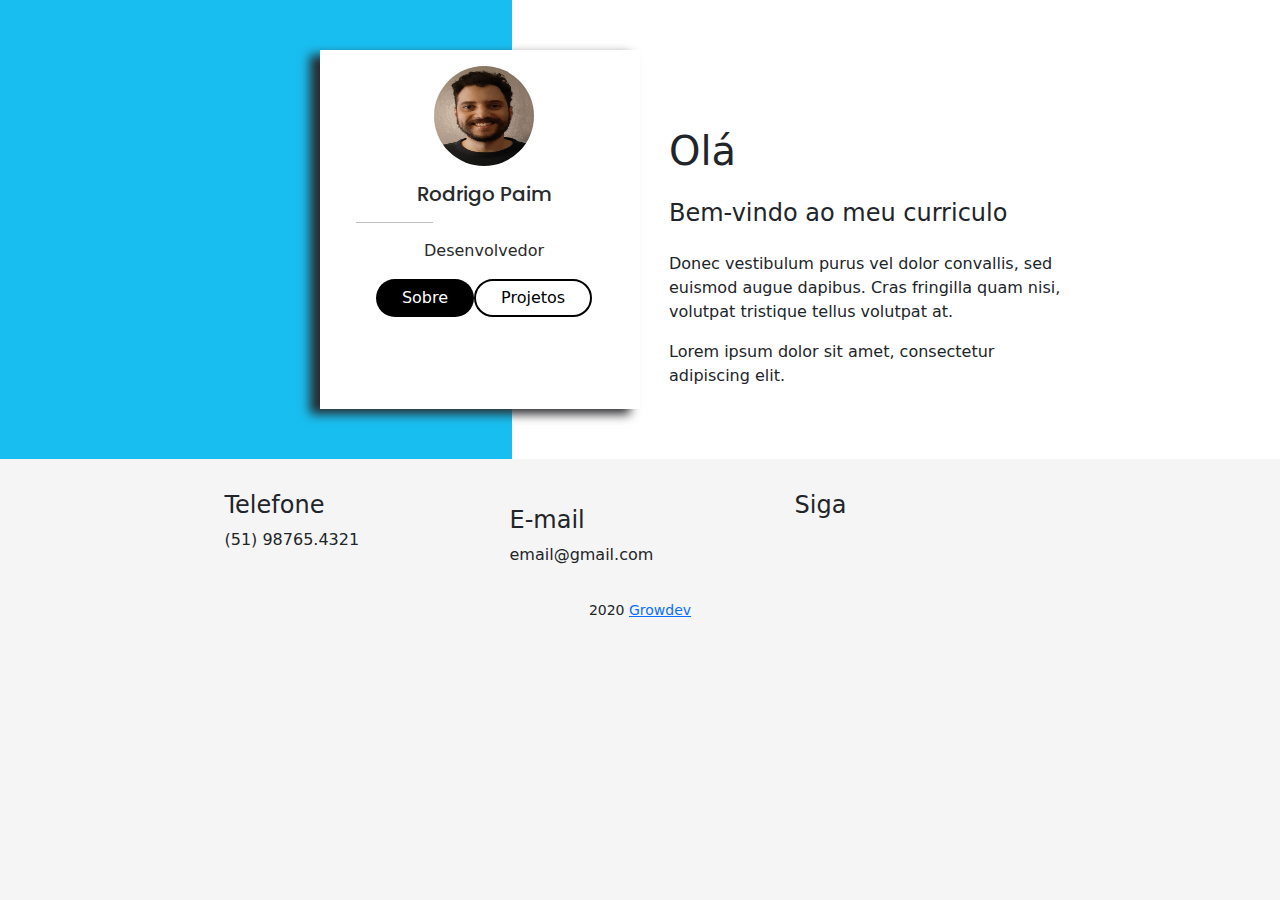
==== Modulo 4/index.html @ 428ef163 "Primeiro commit" ====
<!DOCTYPE html>
<html lang="en">
<head>
    <meta charset="UTF-8">
    <meta http-equiv="X-UA-Compatible" content="IE=edge">
    <meta name="viewport" content="width=device-width, initial-scale=1.0">
    <link
        rel="stylesheet" href="https://pro.fontawesome.com/releases/v5.10.0/css/all.css"
        integrity="sha384-AYmEC3Yw5cVb3ZcuHtOA93w35dYTsvhLPVnYs9eStHfGJvOvKxVfELGroGkvsg+p"
        crossorigin="anonymous"
    />
    <link rel="preconnect" href="https://fonts.gstatic.com">
    <link href="https://fonts.googleapis.com/css2?family=Poppins:wght@600&display=swap" rel="stylesheet">
    <link rel="stylesheet" href="./css/bootstrap.css">
    <link rel="stylesheet" href="./css/style.css">
    <title>Modulo 3</title>
</head>
<body>
    <div class="container-fluid container-linear" >
        <div class="row container-card">
            <div class="offset-lg-3 col-md-3 col-lg-3 card-col">
                <div class="card card-perfil">
                    <div class="img-card-perfil">
                        <img src="./image/curriculo.jpg" alt="Foto Perfil" class="card-image mx-auto d-block">
                    </div>
                    <div class="card-body">
                        <h5 class="text-center card-title" id="nome-no-html"></h5>
                        <hr class="hr">
                        <p class="text-center" id="nomeCargo"></p>
                    <div class="botoes-card">
                        <button onclick="clickNoSobre()" href="#" class="btn mr-1" id="btn-sobre">Sobre</button>
                        <button onclick="clickNoProjetos()" href="#" class="btn ml-1 btn-card" id="btn-projetos">Projetos</button>
                        </div>
                        <div class="icons-redes-sociais">
                            <div class="links-redes-sociais mt-2">
                                <a href="#">
                                    <i class="fab fa-facebook"></i>
                                </a>
                                <a href="#">
                                    <i class="fab fa-twitter"></i>
                                </a>
                                <a href="#">
                                    <i class="fab fa-linkedin"></i>
                                </a>
                                <a href="#">
                                    <i class="fab fa-instagram"></i>
                                </a>
                            </div>
                        </div>
                    </div>
                </div>
            </div>
            <div class="col-md-6 col-lg-6 text-body">
                <div class="text" id="texto1">
                    <h1 class="title-text">Olá</h1>
                    <h4 class="title-subtitle">Bem-vindo ao meu curriculo</h4>
                    <p>
                        Donec vestibulum purus vel dolor convallis, sed euismod augue dapibus.
                        Cras fringilla quam nisi, volutpat tristique tellus volutpat at.
                    </p>
                    <p>
                        Lorem ipsum dolor sit amet, consectetur adipiscing elit.
                    </p>
                </div>
                <div class="text" id="texto2">
                    <h1 class="title-text">Projetos</h1>
                    <h4 class="title-subtitle">Meus Projetos</h4>
                    <p>
                        Donec vestibulum purus vel dolor convallis, sed euismod augue dapibus.
                        Cras fringilla quam nisi, volutpat tristique tellus volutpat at.
                    </p>
                    <p>
                        Lorem ipsum dolor sit amet, consectetur adipiscing elit.
                    </p>
                </div>
            </div>
        </div>
    </div>
    <footer class="container">
        <div class="row" id="footer-elementos">
            <div class="col-md-3 col-lg-3">
                <h4>Telefone</h4>
                <p>(51) 98765.4321</p>
            </div>
            <div class="col-md-3 col-lg-3">
                <div class="e-mail">
                    <h4>E-mail</h4>
                    <p>email@gmail.com</p>
                </div>
            </div>
            <div class="col-md-3 col-lg-3">
                <h4>Siga</h4>
                <div class="links-redes-sociais">
                    <a href="#">
                        <i class="fab fa-facebook"></i>
                    </a>
                    <a href="#">
                        <i class="fab fa-twitter"></i>
                    </a>
                    <a href="#">
                        <i class="fab fa-linkedin"></i>
                    </a>
                    <a href="#">
                        <i class="fab fa-instagram"></i>
                    </a>
                </div>
            </div>
        </div>
        <div class="row text-center mb-2">
            <div class="col-lg-12 col-md-12">
                <small>2020 <a href="https://growdev.com.br">Growdev</a></small>
            </div>
        </div>
    </footer>
    <script src="./js/index.js"></script>
</body>
</html>
---- Modulo 4/css/style.css ----
body {
    background-color: #f5f5f5;
}

.container-card {
    padding: 50px 0 50px 0;
    margin-bottom: 2em;
}

.img-perfil-card {
    display: flex;
    justify-content: center;
}

.card-title {
    font-family: 'Poppins';
}

.hr {
    height: 1px;
    background-color: black;
    width: 30%;
}

.card-image {
    height: 100px;
    width: 100px;
    border-radius: 50%;
    margin-top: 1em;
}

.card-perfil {
    background-color: #19def0;
    box-shadow: 0 0 5px #f5f5f5;
}

.botoes-card {
    display: flex;
    justify-content: center;
}

#btn-sobre {
    border-radius: 20px;
    padding: 5px 25px;
    background-color: black !important;
    font-weight: 600px;
    color: #fff !important;
}

#btn-projetos {
    border: 2px solid black;
    border-radius: 20px;
    padding: 5px 25px;
    font-weight: 600px;
}

.icons-redes-sociais {
    text-align: center;
    padding: 10px;
}

.title-text {
    margin-top: 1em;
    font-weight: 600px;
}

.title-subtitle {
    margin: 1em 0;
}

.text {
    padding: 5px 17px;
}

.links-redes-sociais i {
    text-decoration: none;
}

.links-redes-sociais i {
    color: black;
    font-size: 25px;
    padding: 10px;
}

#footer-elementos .e-mail {
    padding: 15px 0 15px 0;
}

@media (min-width: 900px) {

    .container-linear {
        background: linear-gradient(to left, #fff 60%, #19bef0 40%);
    }

    .card-col {
        display: flex;
        justify-content: flex-end;
        align-content: center;
        background-color: #fff !important;
        box-shadow: -10px 5px 10px 0 #292a2d;
    }

    .card-perfil {
        background-color: #fff !important;
        color: #292a2b;
        box-shadow: none !important;
        width: 18em;
        border: none !important;
    }

    .btn-card {
        color: black !important;
    }

    .text-body {
        box-shadow: none;
    }

    .text {
        max-width: 430px;
        vertical-align: middle;
        margin-top: 2rem;
    }

    #footer-elementos {
        display: flex !important;
        justify-content: center !important;
    }

}

#texto2 {
    display: none;
}
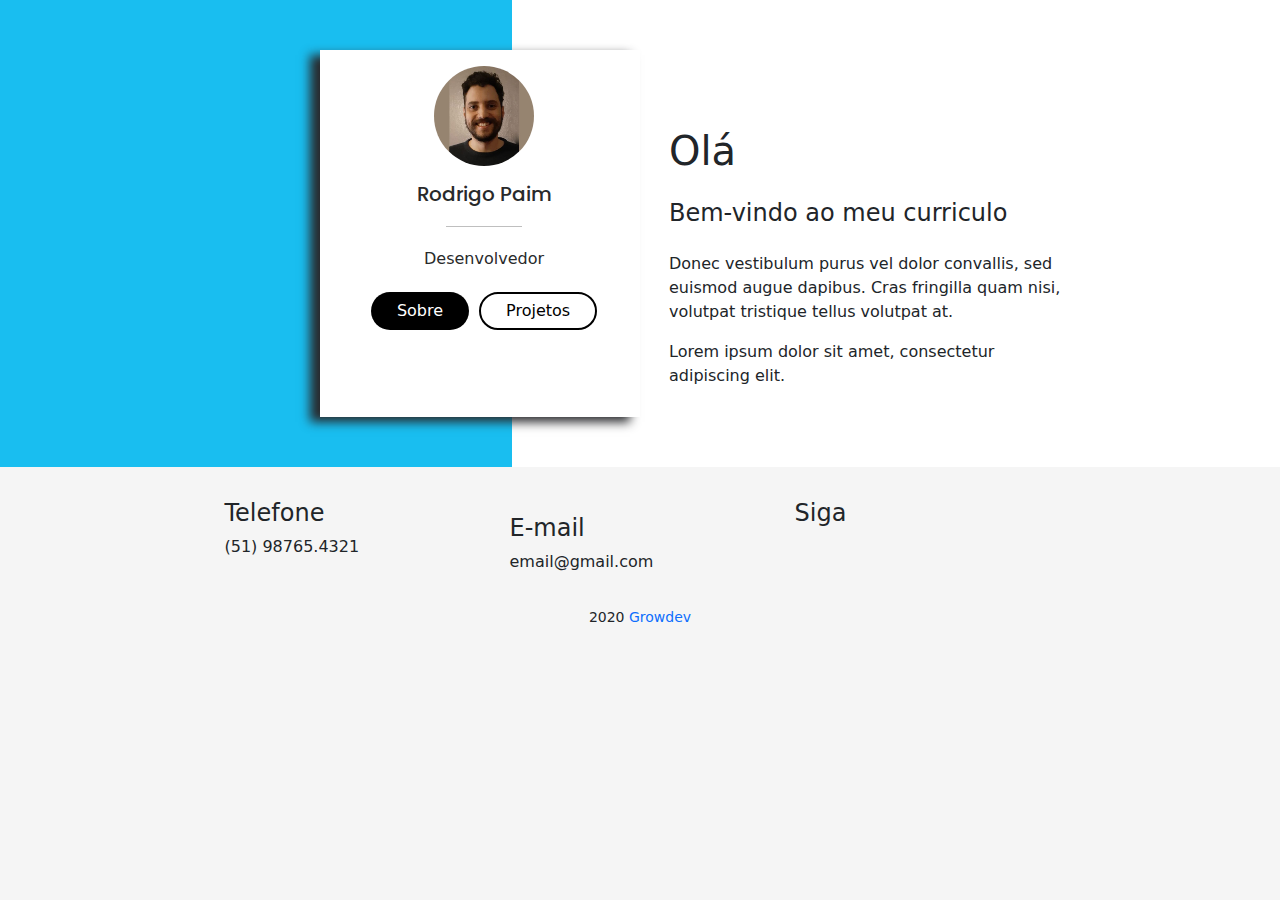
==== commit dac23833: "final" ====
--- a/Modulo 4/index.html
+++ b/Modulo 4/index.html
@@ -13,23 +13,23 @@
     <link href="https://fonts.googleapis.com/css2?family=Poppins:wght@600&display=swap" rel="stylesheet">
     <link rel="stylesheet" href="./css/bootstrap.css">
     <link rel="stylesheet" href="./css/style.css">
-    <title>Modulo 3</title>
+    <title>Modulo 4</title>
 </head>
 <body>
     <div class="container-fluid container-linear" >
         <div class="row container-card">
             <div class="offset-lg-3 col-md-3 col-lg-3 card-col">
                 <div class="card card-perfil">
-                    <div class="img-card-perfil">
+                    <div class="img-perfil-card">
                         <img src="./image/curriculo.jpg" alt="Foto Perfil" class="card-image mx-auto d-block">
                     </div>
                     <div class="card-body">
-                        <h5 class="text-center card-title" id="nome-no-html"></h5>
+                        <h5 class="text-center card-title" id="nomeCurriculo"></h5>
                         <hr class="hr">
                         <p class="text-center" id="nomeCargo"></p>
-                    <div class="botoes-card">
-                        <button onclick="clickNoSobre()" href="#" class="btn mr-1" id="btn-sobre">Sobre</button>
-                        <button onclick="clickNoProjetos()" href="#" class="btn ml-1 btn-card" id="btn-projetos">Projetos</button>
+                        <div class="botoes-card">
+                            <button onclick="botaoSobre()" href="#" class="btn mr-1" id="btn-sobre">Sobre</button>
+                            <button onclick="botaoProjetos()" href="#" class="btn ml-1 btn-card" id="btn-projetos">Projetos</button>
                         </div>
                         <div class="icons-redes-sociais">
                             <div class="links-redes-sociais mt-2">
--- a/Modulo 4/css/style.css
+++ b/Modulo 4/css/style.css
@@ -17,6 +17,7 @@
 }
 
 .hr {
+    margin: 20px auto  !important;
     height: 1px;
     background-color: black;
     width: 30%;
@@ -40,6 +41,7 @@
 }
 
 #btn-sobre {
+    margin: 5px;
     border-radius: 20px;
     padding: 5px 25px;
     background-color: black !important;
@@ -48,6 +50,7 @@
 }
 
 #btn-projetos {
+    margin: 5px;
     border: 2px solid black;
     border-radius: 20px;
     padding: 5px 25px;
@@ -72,7 +75,7 @@
     padding: 5px 17px;
 }
 
-.links-redes-sociais i {
+a {
     text-decoration: none;
 }
 
